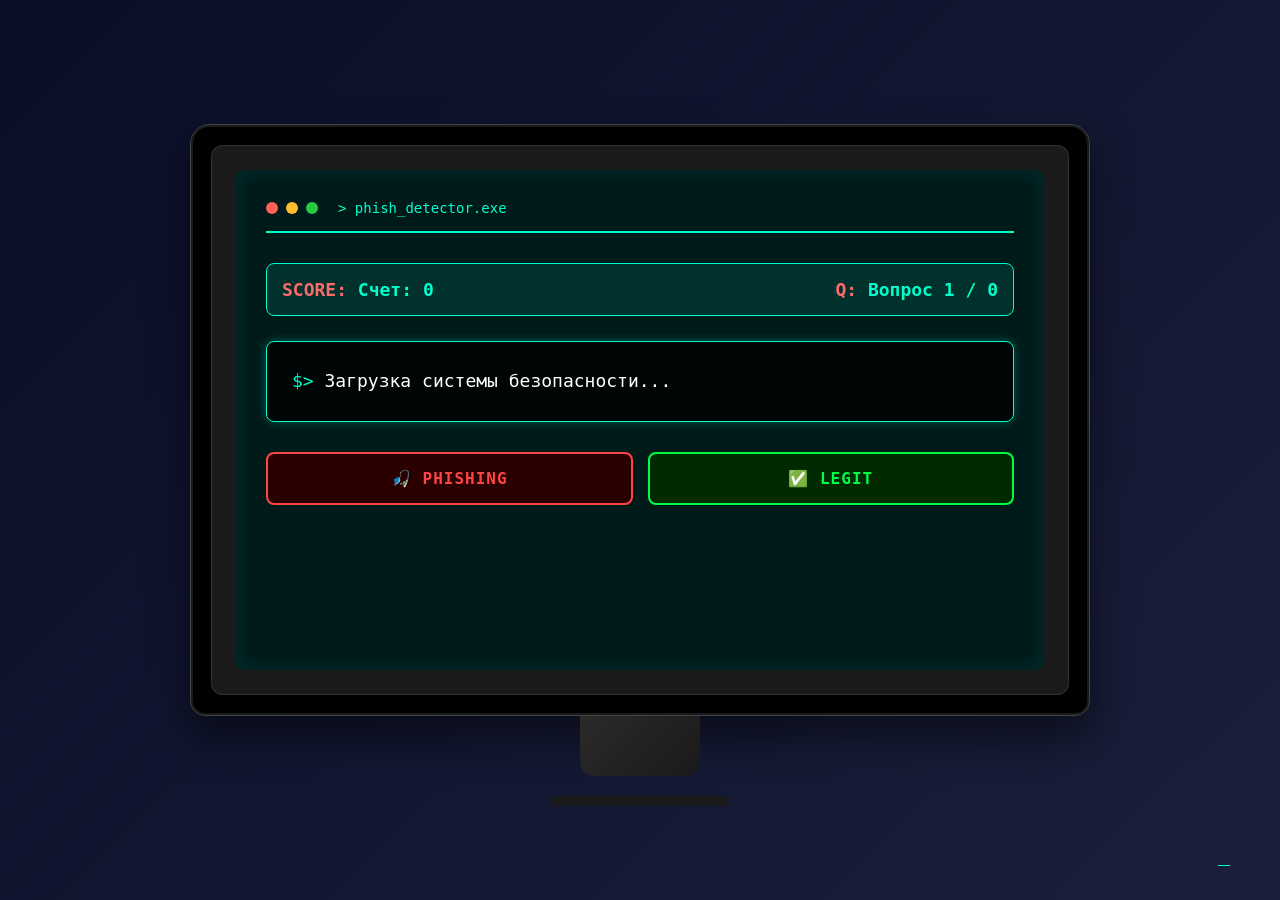
==== templates/index.html @ 7b7aa072 "First commit: Phishing detector app" ====
<!DOCTYPE html>
<html lang="ru">

<head>
    <meta charset="UTF-8">
    <meta name="viewport" content="width=device-width, initial-scale=1.0">
    <title>Фишинг-детектор | Кибербезопасность</title>
    <link rel="stylesheet" href="/static/style.css">
</head>

<body>
    <div class="monitor">
        <div class="monitor-screen">
            <div class="screen-bezel">
                <div class="screen-content">
                    <div class="terminal-header">
                        <div class="terminal-dots">
                            <div class="terminal-dot dot-red"></div>
                            <div class="terminal-dot dot-yellow"></div>
                            <div class="terminal-dot dot-green"></div>
                        </div>
                        <div class="terminal-title">phish_detector.exe</div>
                    </div>

                    <div class="game-info">
                        <div class="score">Счет: <span id="score">0</span></div>
                        <div class="progress">Вопрос <span id="current">1</span> / <span id="total">0</span></div>
                    </div>

                    <div class="question-card">
                        <p id="question-text">Загрузка системы безопасности...</p>
                    </div>

                    <div class="buttons">
                        <button class="btn phishing" onclick="answer('phishing')">🎣 PHISHING</button>
                        <button class="btn legit" onclick="answer('legit')">✅ LEGIT</button>
                    </div>

                    <div id="message" class="message"></div>
                </div>
            </div>
        </div>
        <div class="monitor-stand"></div>
    </div>

    <script>
        let currentQid = 1;
        let totalQuestions = 0;

        function loadQuestion() {
            fetch('/question')
                .then(response => response.json())
                .then(data => {
                    if (!data.finished) {
                        document.getElementById('question-text').innerHTML = data.text;
                        document.getElementById('score').innerText = data.score;
                        document.getElementById('current').innerText = data.id;
                        document.getElementById('total').innerText = data.total;
                        totalQuestions = data.total;
                        currentQid = data.id;
                        document.querySelectorAll('.btn').forEach(btn => btn.disabled = false);
                    } else {
                        window.location.href = '/result';
                    }
                });
        }

        function answer(userAnswer) {
            document.querySelectorAll('.btn').forEach(btn => btn.disabled = true);

            fetch('/answer', {
                method: 'POST',
                headers: { 'Content-Type': 'application/json' },
                body: JSON.stringify({ answer: userAnswer })
            })
                .then(response => response.json())
                .then(data => {
                    const messageDiv = document.getElementById('message');
                    if (data.correct) {
                        messageDiv.innerHTML = `<div class="correct">✓ ПРАВИЛЬНО! ${data.explanation}</div>`;
                    } else {
                        messageDiv.innerHTML = `<div class="wrong">✗ ОШИБКА! ${data.explanation}</div>`;
                    }

                    document.getElementById('score').innerText = data.score;

                    setTimeout(() => {
                        if (data.finished) {
                            window.location.href = '/result';
                        } else {
                            loadQuestion();
                            messageDiv.innerHTML = '';
                        }
                    }, 2000);
                });
        }

        loadQuestion();
    </script>
</body>

</html>
---- static/style.css ----
* {
    margin: 0;
    padding: 0;
    box-sizing: border-box;
}

body {
    font-family: 'Segoe UI', 'Courier New', monospace;
    background: #0a0e27;
    min-height: 100vh;
    display: flex;
    justify-content: center;
    align-items: center;
    padding: 40px;
    position: relative;
}

/* Эффект комнаты с компьютером */
body::before {
    content: '';
    position: fixed;
    top: 0;
    left: 0;
    right: 0;
    bottom: 0;
    background: linear-gradient(135deg, #0a0e27 0%, #1a1f3a 100%);
    z-index: 0;
}

/* Монитор */
.monitor {
    position: relative;
    z-index: 1;
    max-width: 900px;
    width: 100%;
    margin: 0 auto;
}

/* Подставка монитора */
.monitor-stand {
    width: 120px;
    height: 60px;
    background: linear-gradient(135deg, #2a2a2a 0%, #1a1a1a 100%);
    margin: 0 auto;
    border-radius: 0 0 15px 15px;
    position: relative;
}

.monitor-stand::before {
    content: '';
    position: absolute;
    bottom: -30px;
    left: 50%;
    transform: translateX(-50%);
    width: 180px;
    height: 10px;
    background: #1a1a1a;
    border-radius: 5px;
}

/* Экран монитора */
.monitor-screen {
    background: #000;
    border-radius: 20px 20px 15px 15px;
    padding: 20px;
    box-shadow:
        0 20px 40px rgba(0, 0, 0, 0.5),
        inset 0 0 0 2px rgba(255, 255, 255, 0.1);
    border: 1px solid #444;
}

/* Рамка экрана */
.screen-bezel {
    background: #1a1a1a;
    border-radius: 12px;
    padding: 25px;
    box-shadow: inset 0 0 0 1px #333;
}

/* Содержимое экрана */
.screen-content {
    background: #001a1a;
    border-radius: 8px;
    padding: 30px;
    min-height: 500px;
    box-shadow: inset 0 0 20px rgba(0, 255, 255, 0.1);
    font-family: 'Courier New', monospace;
}

/* Заголовок как в терминале */
.terminal-header {
    display: flex;
    align-items: center;
    gap: 10px;
    margin-bottom: 30px;
    padding-bottom: 15px;
    border-bottom: 2px solid #00ffcc;
}

.terminal-dots {
    display: flex;
    gap: 8px;
}

.terminal-dot {
    width: 12px;
    height: 12px;
    border-radius: 50%;
}

.dot-red {
    background: #ff5f56;
}

.dot-yellow {
    background: #ffbd2e;
}

.dot-green {
    background: #27c93f;
}

.terminal-title {
    color: #00ffcc;
    font-size: 14px;
    margin-left: 10px;
    font-family: monospace;
}

.terminal-title::before {
    content: '> ';
    color: #00ffcc;
}

/* Информация об игре в стиле компьютера */
.game-info {
    background: rgba(0, 255, 204, 0.1);
    border: 1px solid #00ffcc;
    border-radius: 8px;
    padding: 15px;
    margin-bottom: 25px;
    display: flex;
    justify-content: space-between;
    font-family: monospace;
}

.score,
.progress {
    color: #00ffcc;
    font-size: 18px;
    font-weight: bold;
}

.score::before {
    content: 'SCORE: ';
    color: #ff6b6b;
}

.progress::before {
    content: 'Q: ';
    color: #ff6b6b;
}

/* Карточка вопроса как окно программы */
.question-card {
    background: rgba(0, 0, 0, 0.8);
    border: 1px solid #00ffcc;
    border-radius: 8px;
    padding: 25px;
    margin-bottom: 30px;
    box-shadow: 0 0 10px rgba(0, 255, 204, 0.3);
}

.question-card p {
    color: #fff;
    font-size: 18px;
    line-height: 1.6;
    font-family: monospace;
}

.question-card p::before {
    content: '$> ';
    color: #00ffcc;
}

/* Кнопки в стиле компьютерных команд */
.buttons {
    display: flex;
    gap: 15px;
    margin-bottom: 20px;
}

.btn {
    flex: 1;
    padding: 15px;
    font-size: 16px;
    font-weight: bold;
    font-family: monospace;
    border: none;
    border-radius: 8px;
    cursor: pointer;
    transition: all 0.3s;
    text-transform: uppercase;
    letter-spacing: 1px;
}

.phishing {
    background: #2a0000;
    color: #ff4444;
    border: 2px solid #ff4444;
}

.phishing:hover {
    background: #ff4444;
    color: #000;
    box-shadow: 0 0 15px rgba(255, 68, 68, 0.5);
    transform: translateY(-2px);
}

.legit {
    background: #002a00;
    color: #00ff44;
    border: 2px solid #00ff44;
}

.legit:hover {
    background: #00ff44;
    color: #000;
    box-shadow: 0 0 15px rgba(0, 255, 68, 0.5);
    transform: translateY(-2px);
}

/* Сообщения как в терминале */
.message {
    margin-top: 20px;
    padding: 15px;
    border-radius: 8px;
    font-family: monospace;
    animation: blink 0.5s;
}

.correct {
    background: rgba(0, 255, 68, 0.2);
    color: #00ff44;
    border-left: 4px solid #00ff44;
    padding: 15px;
}

.wrong {
    background: rgba(255, 68, 68, 0.2);
    color: #ff4444;
    border-left: 4px solid #ff4444;
    padding: 15px;
}

/* Эффект мигания курсора */
@keyframes blink {
    from {
        opacity: 0;
        transform: translateY(-10px);
    }

    to {
        opacity: 1;
        transform: translateY(0);
    }
}

.btn:disabled {
    opacity: 0.5;
    cursor: not-allowed;
}

/* Стиль для страницы результатов в стиле компьютера */
.result-box {
    text-align: center;
}

.result-box h1 {
    color: #00ffcc;
    font-family: monospace;
    margin-bottom: 20px;
}

.result-box h1::before {
    content: '# ';
    color: #ff6b6b;
}

.score-circle {
    width: 150px;
    height: 150px;
    margin: 20px auto;
    background: linear-gradient(135deg, #00ffcc, #0066ff);
    border-radius: 50%;
    display: flex;
    align-items: center;
    justify-content: center;
    color: #000;
    font-size: 48px;
    font-weight: bold;
    font-family: monospace;
    box-shadow: 0 0 30px rgba(0, 255, 204, 0.5);
}

.answers-list {
    margin: 30px 0;
    text-align: left;
    max-height: 400px;
    overflow-y: auto;
}

.answer-item {
    padding: 15px;
    margin: 10px 0;
    border-radius: 8px;
    border-left: 4px solid;
    font-family: monospace;
    font-size: 14px;
}

.answer-correct {
    background: rgba(0, 255, 68, 0.1);
    border-left-color: #00ff44;
    color: #00ff44;
}

.answer-wrong {
    background: rgba(255, 68, 68, 0.1);
    border-left-color: #ff4444;
    color: #ff4444;
}

.restart-btn {
    display: inline-block;
    margin-top: 20px;
    padding: 15px 30px;
    background: transparent;
    color: #00ffcc;
    text-decoration: none;
    border-radius: 8px;
    font-weight: bold;
    font-family: monospace;
    border: 2px solid #00ffcc;
    transition: all 0.3s;
}

.restart-btn:hover {
    background: #00ffcc;
    color: #000;
    box-shadow: 0 0 15px rgba(0, 255, 204, 0.5);
}

/* Скроллбар в стиле терминала */
.answers-list::-webkit-scrollbar {
    width: 8px;
}

.answers-list::-webkit-scrollbar-track {
    background: #001a1a;
}

.answers-list::-webkit-scrollbar-thumb {
    background: #00ffcc;
    border-radius: 4px;
}

/* Мигающий курсор в конце */
.screen-content::after {
    content: '_';
    color: #00ffcc;
    font-size: 20px;
    animation: cursorBlink 1s infinite;
    position: fixed;
    bottom: 30px;
    right: 50px;
}

@keyframes cursorBlink {

    0%,
    50% {
        opacity: 1;
    }

    51%,
    100% {
        opacity: 0;
    }
}
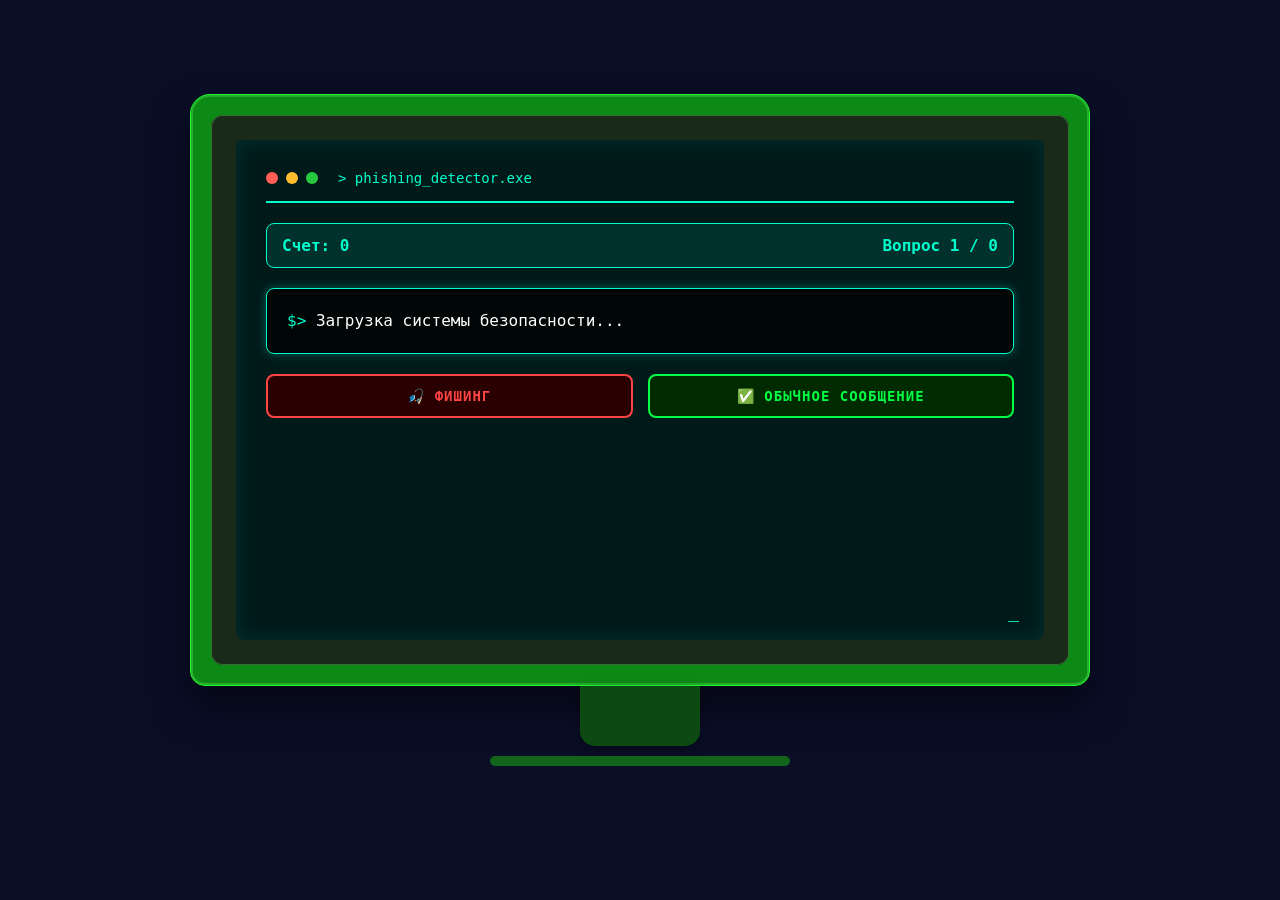
==== commit 76f80093: "Green monitor with great green backgroung" ====
--- a/templates/index.html
+++ b/templates/index.html
@@ -4,7 +4,7 @@
 <head>
     <meta charset="UTF-8">
     <meta name="viewport" content="width=device-width, initial-scale=1.0">
-    <title>Фишинг-детектор | Кибербезопасность</title>
+    <title>Фишинг-детектор</title>
     <link rel="stylesheet" href="/static/style.css">
 </head>
 
@@ -19,7 +19,7 @@
                             <div class="terminal-dot dot-yellow"></div>
                             <div class="terminal-dot dot-green"></div>
                         </div>
-                        <div class="terminal-title">phish_detector.exe</div>
+                        <div class="terminal-title">phishing_detector.exe</div>
                     </div>
 
                     <div class="game-info">
@@ -31,12 +31,15 @@
                         <p id="question-text">Загрузка системы безопасности...</p>
                     </div>
 
-                    <div class="buttons">
-                        <button class="btn phishing" onclick="answer('phishing')">🎣 PHISHING</button>
-                        <button class="btn legit" onclick="answer('legit')">✅ LEGIT</button>
+                    <div class="actions-container">
+                        <div class="answer-buttons" id="answerButtons">
+                            <button class="btn phishing" onclick="answer('phishing')">🎣 Фишинг</button>
+                            <button class="btn legit" onclick="answer('legit')">✅ Обычное сообщение</button>
+                        </div>
+                        <button class="next-btn hidden" id="nextBtn" onclick="nextQuestion()">-> Следующий
+                            вопрос</button>
+                        <div id="message" class="message"></div>
                     </div>
-
-                    <div id="message" class="message"></div>
                 </div>
             </div>
         </div>
@@ -46,6 +49,7 @@
     <script>
         let currentQid = 1;
         let totalQuestions = 0;
+        let waitingForNext = false;
 
         function loadQuestion() {
             fetch('/question')
@@ -58,7 +62,16 @@
                         document.getElementById('total').innerText = data.total;
                         totalQuestions = data.total;
                         currentQid = data.id;
-                        document.querySelectorAll('.btn').forEach(btn => btn.disabled = false);
+
+                        document.querySelectorAll('.btn').forEach(btn => {
+                            btn.disabled = false;
+                        });
+
+                        document.getElementById('answerButtons').classList.remove('hidden');
+                        document.getElementById('nextBtn').classList.add('hidden');
+                        document.getElementById('message').innerHTML = '';
+
+                        waitingForNext = false;
                     } else {
                         window.location.href = '/result';
                     }
@@ -66,7 +79,12 @@
         }
 
         function answer(userAnswer) {
+            if (waitingForNext) return;
+
             document.querySelectorAll('.btn').forEach(btn => btn.disabled = true);
+
+            const messageDiv = document.getElementById('message');
+            messageDiv.innerHTML = `<div class="correct">⏳ Обработка...</div>`;
 
             fetch('/answer', {
                 method: 'POST',
@@ -75,7 +93,6 @@
             })
                 .then(response => response.json())
                 .then(data => {
-                    const messageDiv = document.getElementById('message');
                     if (data.correct) {
                         messageDiv.innerHTML = `<div class="correct">✓ ПРАВИЛЬНО! ${data.explanation}</div>`;
                     } else {
@@ -84,14 +101,29 @@
 
                     document.getElementById('score').innerText = data.score;
 
-                    setTimeout(() => {
-                        if (data.finished) {
-                            window.location.href = '/result';
-                        } else {
-                            loadQuestion();
-                            messageDiv.innerHTML = '';
-                        }
-                    }, 2000);
+                    if (data.finished) {
+                        document.getElementById('answerButtons').classList.add('hidden');
+                        const nextBtn = document.getElementById('nextBtn');
+                        nextBtn.innerHTML = '🏆 ЗАВЕРШИТЬ ТЕСТ';
+                        nextBtn.classList.remove('hidden');
+                        waitingForNext = true;
+                    } else {
+                        document.getElementById('answerButtons').classList.add('hidden');
+                        document.getElementById('nextBtn').classList.remove('hidden');
+                        waitingForNext = true;
+                    }
+                });
+        }
+
+        function nextQuestion() {
+            fetch('/question')
+                .then(response => response.json())
+                .then(data => {
+                    if (data.finished) {
+                        window.location.href = '/result';
+                    } else {
+                        loadQuestion();
+                    }
                 });
         }
 
--- a/static/style.css
+++ b/static/style.css
@@ -23,7 +23,10 @@
     left: 0;
     right: 0;
     bottom: 0;
-    background: linear-gradient(135deg, #0a0e27 0%, #1a1f3a 100%);
+    background-image: url('/static/back.png');
+    background-size: cover;
+    background-position: center;
+    background-repeat: no-repeat;
     z-index: 0;
 }
 
@@ -33,48 +36,47 @@
     z-index: 1;
     max-width: 900px;
     width: 100%;
-    margin: 0 auto;
-}
-
-/* Подставка монитора */
+    margin: -60px auto 0 auto;
+}
+
+/* Подставка монитора - зелёная */
 .monitor-stand {
     width: 120px;
     height: 60px;
-    background: linear-gradient(135deg, #2a2a2a 0%, #1a1a1a 100%);
+    background: #0d4a12;
     margin: 0 auto;
     border-radius: 0 0 15px 15px;
     position: relative;
+    box-shadow: 0 5px 15px rgba(0, 0, 0, 0.3);
 }
 
 .monitor-stand::before {
     content: '';
     position: absolute;
-    bottom: -30px;
+    bottom: -20px;
     left: 50%;
     transform: translateX(-50%);
-    width: 180px;
+    width: 300px;
     height: 10px;
-    background: #1a1a1a;
+    background: #116418;
     border-radius: 5px;
 }
 
-/* Экран монитора */
+/* Экран монитора - яркий зелёный корпус */
 .monitor-screen {
-    background: #000;
+    background: #0d8a15;
     border-radius: 20px 20px 15px 15px;
     padding: 20px;
-    box-shadow:
-        0 20px 40px rgba(0, 0, 0, 0.5),
-        inset 0 0 0 2px rgba(255, 255, 255, 0.1);
-    border: 1px solid #444;
-}
-
-/* Рамка экрана */
+    box-shadow: 0 20px 40px rgba(0, 0, 0, 0.5), inset 0 0 0 2px rgba(100, 255, 100, 0.3);
+    border: 1px solid #1aff2a;
+}
+
+/* Рамка экрана - тёмная для контраста */
 .screen-bezel {
-    background: #1a1a1a;
+    background: #1a2a1a;
     border-radius: 12px;
     padding: 25px;
-    box-shadow: inset 0 0 0 1px #333;
+    box-shadow: inset 0 0 0 1px #3a6a3a;
 }
 
 /* Содержимое экрана */
@@ -82,19 +84,23 @@
     background: #001a1a;
     border-radius: 8px;
     padding: 30px;
-    min-height: 500px;
+    height: 500px;
+    display: flex;
+    flex-direction: column;
     box-shadow: inset 0 0 20px rgba(0, 255, 255, 0.1);
     font-family: 'Courier New', monospace;
-}
-
-/* Заголовок как в терминале */
+    position: relative;
+}
+
+/* Заголовок - бирюзовый */
 .terminal-header {
     display: flex;
     align-items: center;
     gap: 10px;
-    margin-bottom: 30px;
+    margin-bottom: 20px;
     padding-bottom: 15px;
     border-bottom: 2px solid #00ffcc;
+    flex-shrink: 0;
 }
 
 .terminal-dots {
@@ -132,49 +138,46 @@
     color: #00ffcc;
 }
 
-/* Информация об игре в стиле компьютера */
+/* Информация об игре - бирюзовая */
 .game-info {
     background: rgba(0, 255, 204, 0.1);
     border: 1px solid #00ffcc;
     border-radius: 8px;
-    padding: 15px;
-    margin-bottom: 25px;
+    padding: 12px 15px;
+    margin-bottom: 20px;
     display: flex;
     justify-content: space-between;
     font-family: monospace;
+    flex-shrink: 0;
 }
 
 .score,
 .progress {
     color: #00ffcc;
-    font-size: 18px;
+    font-size: 16px;
     font-weight: bold;
 }
 
-.score::before {
-    content: 'SCORE: ';
-    color: #ff6b6b;
-}
-
-.progress::before {
-    content: 'Q: ';
-    color: #ff6b6b;
-}
-
-/* Карточка вопроса как окно программы */
+.score span,
+.progress span {
+    color: #00ffcc;
+}
+
+/* Карточка вопроса */
 .question-card {
     background: rgba(0, 0, 0, 0.8);
     border: 1px solid #00ffcc;
     border-radius: 8px;
-    padding: 25px;
-    margin-bottom: 30px;
+    padding: 20px;
+    margin-bottom: 20px;
     box-shadow: 0 0 10px rgba(0, 255, 204, 0.3);
+    flex-shrink: 0;
 }
 
 .question-card p {
-    color: #fff;
-    font-size: 18px;
-    line-height: 1.6;
+    color: #ffffff;
+    font-size: 16px;
+    line-height: 1.5;
     font-family: monospace;
 }
 
@@ -183,25 +186,33 @@
     color: #00ffcc;
 }
 
-/* Кнопки в стиле компьютерных команд */
-.buttons {
-    display: flex;
+/* Контейнер действий */
+.actions-container {
+    flex: 1;
+    display: flex;
+    flex-direction: column;
+    justify-content: flex-start;
     gap: 15px;
-    margin-bottom: 20px;
+}
+
+/* Кнопки ответа - красная и зелёная */
+.answer-buttons {
+    display: flex;
+    gap: 15px;
 }
 
 .btn {
     flex: 1;
-    padding: 15px;
-    font-size: 16px;
+    padding: 12px;
+    font-size: 14px;
     font-weight: bold;
     font-family: monospace;
     border: none;
     border-radius: 8px;
     cursor: pointer;
-    transition: all 0.3s;
     text-transform: uppercase;
     letter-spacing: 1px;
+    transition: all 0.2s;
 }
 
 .phishing {
@@ -212,9 +223,8 @@
 
 .phishing:hover {
     background: #ff4444;
-    color: #000;
-    box-shadow: 0 0 15px rgba(255, 68, 68, 0.5);
-    transform: translateY(-2px);
+    color: #000000;
+    box-shadow: 0 0 20px rgba(255, 68, 68, 0.6);
 }
 
 .legit {
@@ -225,45 +235,57 @@
 
 .legit:hover {
     background: #00ff44;
-    color: #000;
-    box-shadow: 0 0 15px rgba(0, 255, 68, 0.5);
-    transform: translateY(-2px);
-}
-
-/* Сообщения как в терминале */
+    color: #000000;
+    box-shadow: 0 0 20px rgba(0, 255, 68, 0.6);
+}
+
+/* Кнопка "Следующий вопрос" - бирюзовая */
+.next-btn {
+    background: transparent;
+    border: 2px solid #00ffcc;
+    color: #00ffcc;
+    padding: 10px 20px;
+    border-radius: 8px;
+    cursor: pointer;
+    font-family: monospace;
+    font-size: 14px;
+    font-weight: bold;
+    transition: all 0.2s;
+    width: auto;
+    margin: 0 auto;
+}
+
+.next-btn:hover {
+    background: #00ffcc;
+    color: #000000;
+    box-shadow: 0 0 20px rgba(0, 255, 204, 0.6);
+}
+
+/* Сообщение - разные цвета */
 .message {
-    margin-top: 20px;
-    padding: 15px;
-    border-radius: 8px;
-    font-family: monospace;
-    animation: blink 0.5s;
+    padding: 12px;
+    border-radius: 8px;
+    font-family: monospace;
+    font-size: 13px;
+    min-height: 80px;
 }
 
 .correct {
-    background: rgba(0, 255, 68, 0.2);
+    background: rgba(0, 255, 68, 0.15);
     color: #00ff44;
     border-left: 4px solid #00ff44;
-    padding: 15px;
+    padding: 12px;
 }
 
 .wrong {
-    background: rgba(255, 68, 68, 0.2);
+    background: rgba(255, 68, 68, 0.15);
     color: #ff4444;
     border-left: 4px solid #ff4444;
-    padding: 15px;
-}
-
-/* Эффект мигания курсора */
-@keyframes blink {
-    from {
-        opacity: 0;
-        transform: translateY(-10px);
-    }
-
-    to {
-        opacity: 1;
-        transform: translateY(0);
-    }
+    padding: 12px;
+}
+
+.hidden {
+    display: none;
 }
 
 .btn:disabled {
@@ -271,109 +293,15 @@
     cursor: not-allowed;
 }
 
-/* Стиль для страницы результатов в стиле компьютера */
-.result-box {
-    text-align: center;
-}
-
-.result-box h1 {
-    color: #00ffcc;
-    font-family: monospace;
-    margin-bottom: 20px;
-}
-
-.result-box h1::before {
-    content: '# ';
-    color: #ff6b6b;
-}
-
-.score-circle {
-    width: 150px;
-    height: 150px;
-    margin: 20px auto;
-    background: linear-gradient(135deg, #00ffcc, #0066ff);
-    border-radius: 50%;
-    display: flex;
-    align-items: center;
-    justify-content: center;
-    color: #000;
-    font-size: 48px;
-    font-weight: bold;
-    font-family: monospace;
-    box-shadow: 0 0 30px rgba(0, 255, 204, 0.5);
-}
-
-.answers-list {
-    margin: 30px 0;
-    text-align: left;
-    max-height: 400px;
-    overflow-y: auto;
-}
-
-.answer-item {
-    padding: 15px;
-    margin: 10px 0;
-    border-radius: 8px;
-    border-left: 4px solid;
-    font-family: monospace;
-    font-size: 14px;
-}
-
-.answer-correct {
-    background: rgba(0, 255, 68, 0.1);
-    border-left-color: #00ff44;
-    color: #00ff44;
-}
-
-.answer-wrong {
-    background: rgba(255, 68, 68, 0.1);
-    border-left-color: #ff4444;
-    color: #ff4444;
-}
-
-.restart-btn {
-    display: inline-block;
-    margin-top: 20px;
-    padding: 15px 30px;
-    background: transparent;
-    color: #00ffcc;
-    text-decoration: none;
-    border-radius: 8px;
-    font-weight: bold;
-    font-family: monospace;
-    border: 2px solid #00ffcc;
-    transition: all 0.3s;
-}
-
-.restart-btn:hover {
-    background: #00ffcc;
-    color: #000;
-    box-shadow: 0 0 15px rgba(0, 255, 204, 0.5);
-}
-
-/* Скроллбар в стиле терминала */
-.answers-list::-webkit-scrollbar {
-    width: 8px;
-}
-
-.answers-list::-webkit-scrollbar-track {
-    background: #001a1a;
-}
-
-.answers-list::-webkit-scrollbar-thumb {
-    background: #00ffcc;
-    border-radius: 4px;
-}
-
-/* Мигающий курсор в конце */
+/* Мигающий курсор - бирюзовый */
 .screen-content::after {
     content: '_';
     color: #00ffcc;
-    font-size: 20px;
+    font-size: 18px;
     animation: cursorBlink 1s infinite;
-    position: fixed;
-    bottom: 30px;
-    right: 50px;
+    position: absolute;
+    bottom: 15px;
+    right: 25px;
 }
 
 @keyframes cursorBlink {
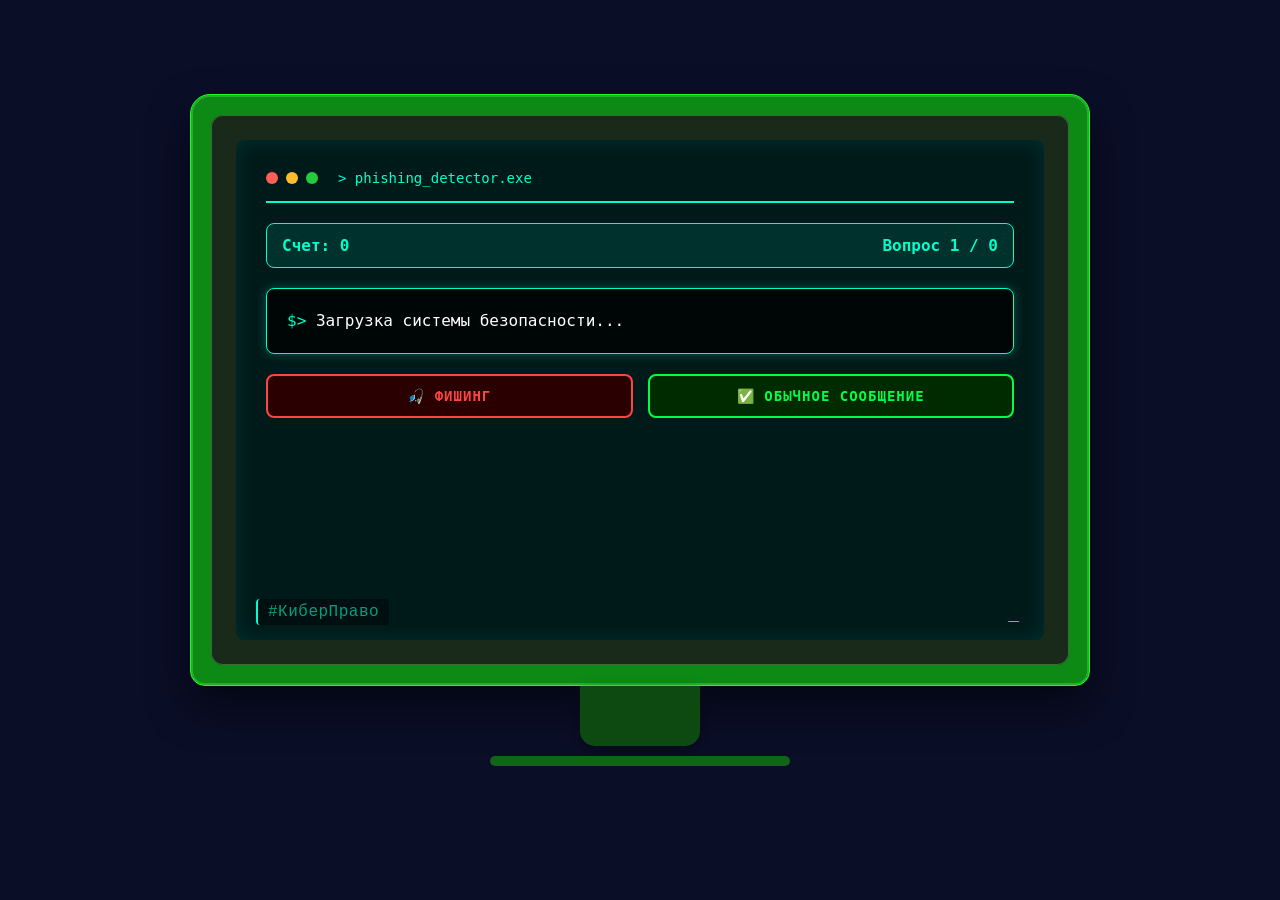
==== commit 1d113a23: "add #КиберПраво" ====
--- a/templates/index.html
+++ b/templates/index.html
@@ -40,6 +40,9 @@
                             вопрос</button>
                         <div id="message" class="message"></div>
                     </div>
+                    
+                    <!-- Надпись в левом нижнем углу -->
+                    <div class="copyright">#КиберПраво</div>
                 </div>
             </div>
         </div>
--- a/static/style.css
+++ b/static/style.css
@@ -315,4 +315,381 @@
     100% {
         opacity: 0;
     }
+}
+
+/* ==================== */
+/* НАДПИСЬ #КиберПраво   */
+/* ==================== */
+
+.copyright {
+    position: absolute;
+    bottom: 15px;
+    left: 20px;
+    font-size: 16px;
+    color: rgba(0, 255, 204, 0.6);
+    font-family: 'Courier New', monospace;
+    z-index: 10;
+    background: rgba(0, 0, 0, 0.4);
+    padding: 4px 10px;
+    border-radius: 4px;
+    backdrop-filter: blur(2px);
+    font-weight: normal;
+    letter-spacing: 0.5px;
+    border-left: 2px solid #00ffcc;
+}
+
+/* ==================== */
+/* СТРАНИЦА РЕЗУЛЬТАТОВ */
+/* ==================== */
+
+/* Контейнер для страницы результатов */
+.result-container {
+    position: relative;
+    z-index: 1;
+    max-width: 900px;
+    width: 100%;
+    margin: 0 auto;
+    padding: 20px;
+}
+
+/* Карточка результата */
+.result-card {
+    background: rgba(0, 0, 0, 0.85);
+    border-radius: 20px;
+    padding: 30px;
+    border: 2px solid #00ff44;
+    box-shadow: 0 0 30px rgba(0, 255, 68, 0.3);
+    margin-bottom: 30px;
+    font-family: 'Courier New', monospace;
+    position: relative;
+}
+
+.result-card h1 {
+    text-align: center;
+    color: #00ff44;
+    font-size: 32px;
+    /* Увеличено с 28px */
+    margin-bottom: 25px;
+    padding-bottom: 15px;
+    border-bottom: 2px solid #00ff44;
+    font-family: 'Courier New', monospace;
+}
+
+/* Статистика */
+.result-stats {
+    text-align: center;
+    margin-bottom: 30px;
+}
+
+.score-badge {
+    background: rgba(0, 255, 68, 0.1);
+    border: 1px solid #00ff44;
+    border-radius: 15px;
+    padding: 20px;
+    margin-bottom: 20px;
+}
+
+.score-label {
+    color: #aaffaa;
+    font-size: 16px;
+    /* Увеличено с 14px */
+    letter-spacing: 3px;
+    margin-bottom: 10px;
+    font-family: 'Courier New', monospace;
+}
+
+.score-number {
+    font-size: 72px;
+    /* Увеличено с 64px */
+    color: #00ff44;
+    font-weight: bold;
+    margin: 10px 0;
+    font-family: 'Courier New', monospace;
+}
+
+.score-percent {
+    font-size: 32px;
+    /* Увеличено с 28px */
+    color: #fff;
+    font-family: 'Courier New', monospace;
+}
+
+/* Прогресс-бар */
+.result-progress-bar {
+    width: 100%;
+    height: 35px;
+    background: #001a0a;
+    border-radius: 20px;
+    overflow: hidden;
+    margin: 20px 0;
+    border: 1px solid #00ff44;
+}
+
+.result-progress-fill {
+    height: 100%;
+    background: linear-gradient(90deg, #00ff44, #00aa33);
+    border-radius: 20px;
+    display: flex;
+    align-items: center;
+    justify-content: center;
+    color: #000;
+    font-weight: bold;
+    font-family: 'Courier New', monospace;
+    transition: width 0.3s ease;
+}
+
+/* Сообщение с результатом */
+.result-message-box {
+    background: rgba(0, 255, 68, 0.1);
+    border-radius: 10px;
+    padding: 15px;
+    margin-top: 20px;
+    color: #fff;
+    font-family: 'Courier New', monospace;
+    border-left: 4px solid #00ff44;
+    font-size: 16px;
+    /* Увеличено для читаемости */
+}
+
+/* Секция с разбором ответов */
+.answers-section {
+    margin-top: 30px;
+}
+
+.answers-title {
+    color: #00ff44;
+    font-size: 24px;
+    /* Увеличено с 22px */
+    margin-bottom: 20px;
+    padding-bottom: 10px;
+    border-bottom: 1px solid #00ff44;
+    font-family: 'Courier New', monospace;
+}
+
+.answers-list {
+    max-height: 500px;
+    overflow-y: auto;
+    margin-bottom: 30px;
+    padding-right: 5px;
+}
+
+/* Пояснение к ответу */
+.explanation {
+    margin-top: 10px;
+    padding-top: 10px;
+    border-top: 1px dashed #00ff44;
+    color: #ccffcc;
+    font-style: italic;
+    line-height: 1.4;
+    font-size: 14px;
+    /* Чуть крупнее */
+}
+
+/* Элемент списка ответов */
+.answer-item {
+    background: rgba(0, 0, 0, 0.5);
+    border-radius: 10px;
+    padding: 15px;
+    margin-bottom: 12px;
+    border-left: 4px solid;
+    font-family: 'Courier New', monospace;
+}
+
+.answer-correct {
+    border-left-color: #00ff44;
+}
+
+.answer-wrong {
+    border-left-color: #ff4444;
+}
+
+.question-text {
+    color: #fff;
+    font-size: 16px;
+    /* Увеличено с 15px */
+    font-weight: bold;
+    margin-bottom: 8px;
+}
+
+.answer-details {
+    font-size: 14px;
+    /* Увеличено с 13px */
+    margin-left: 20px;
+    line-height: 1.5;
+    color: #ccc;
+}
+
+/* Кнопки на странице результатов */
+.result-buttons {
+    display: flex;
+    gap: 15px;
+    justify-content: center;
+    flex-wrap: wrap;
+    margin-top: 20px;
+}
+
+.result-btn {
+    background: transparent;
+    border: 2px solid #00ff44;
+    color: #00ff44;
+    padding: 12px 24px;
+    border-radius: 8px;
+    cursor: pointer;
+    font-family: 'Courier New', monospace;
+    font-size: 18px;
+    /* Увеличено с 16px */
+    font-weight: bold;
+    text-transform: uppercase;
+    transition: all 0.2s;
+    text-decoration: none;
+    display: inline-block;
+}
+
+.result-btn:hover {
+    background: #00ff44;
+    color: #000;
+    box-shadow: 0 0 20px rgba(0, 255, 68, 0.6);
+}
+
+.result-btn-primary {
+    background: #00ff44;
+    color: #000;
+}
+
+.result-footer {
+    text-align: center;
+    margin-top: 20px;
+    color: #2ea44d;
+    /* Ярко-зелёный вместо серого */
+    font-size: 13px;
+    /* Увеличено с 12px */
+    font-family: 'Courier New', monospace;
+    text-shadow: 0 0 5px rgba(0, 255, 68, 0.5);
+    /* Лёгкое свечение */
+    letter-spacing: 1px;
+}
+
+/* Скроллбар для списка ответов */
+.answers-list::-webkit-scrollbar {
+    width: 8px;
+}
+
+.answers-list::-webkit-scrollbar-track {
+    background: #001a0a;
+    border-radius: 4px;
+}
+
+.answers-list::-webkit-scrollbar-thumb {
+    background: #00ff44;
+    border-radius: 4px;
+}
+
+/* ==================== */
+/* СТИЛИ ДЛЯ ПЕЧАТИ     */
+/* ==================== */
+@media print {
+    body {
+        background: white !important;
+        padding: 0 !important;
+        margin: 0 !important;
+    }
+
+    body::before {
+        display: none !important;
+    }
+
+    .result-container {
+        padding: 0;
+        max-width: 100%;
+    }
+
+    .result-card {
+        background: white !important;
+        border: none !important;
+        box-shadow: none !important;
+        padding: 15px !important;
+        margin: 0 !important;
+        color: black !important;
+    }
+
+    .result-card h1 {
+        color: black !important;
+        font-size: 20px !important;
+        margin-bottom: 15px !important;
+        padding-bottom: 8px !important;
+        border-bottom: 1px solid #ccc !important;
+    }
+
+    .score-badge {
+        background: #f0f0f0 !important;
+        border: 1px solid #ccc !important;
+        padding: 10px !important;
+        margin-bottom: 10px !important;
+    }
+
+    .score-label {
+        color: #333 !important;
+        font-size: 12px !important;
+    }
+
+    .score-number {
+        color: black !important;
+        font-size: 28px !important;
+    }
+
+    .score-percent {
+        color: #333 !important;
+        font-size: 16px !important;
+    }
+
+    .result-progress-bar,
+    .result-message-box,
+    .result-buttons,
+    .result-footer {
+        display: none !important;
+    }
+
+    .answers-title {
+        color: black !important;
+        font-size: 16px !important;
+        margin: 15px 0 10px 0 !important;
+        padding-bottom: 5px !important;
+        border-bottom: 1px solid #ccc !important;
+    }
+
+    .answers-list {
+        max-height: none !important;
+        overflow: visible !important;
+        margin-bottom: 0 !important;
+    }
+
+    .answer-item {
+        background: white !important;
+        padding: 8px !important;
+        margin-bottom: 8px !important;
+        border-left-width: 3px !important;
+        page-break-inside: avoid;
+    }
+
+    .question-text {
+        color: black !important;
+        font-size: 12px !important;
+        margin-bottom: 5px !important;
+    }
+
+    .answer-details {
+        font-size: 11px !important;
+        margin-left: 15px !important;
+        color: black !important;
+    }
+
+    .correct-answer,
+    .wrong-answer {
+        color: black !important;
+    }
+
+    /* Скрываем надпись при печати */
+    .copyright {
+        display: none !important;
+    }
 }
